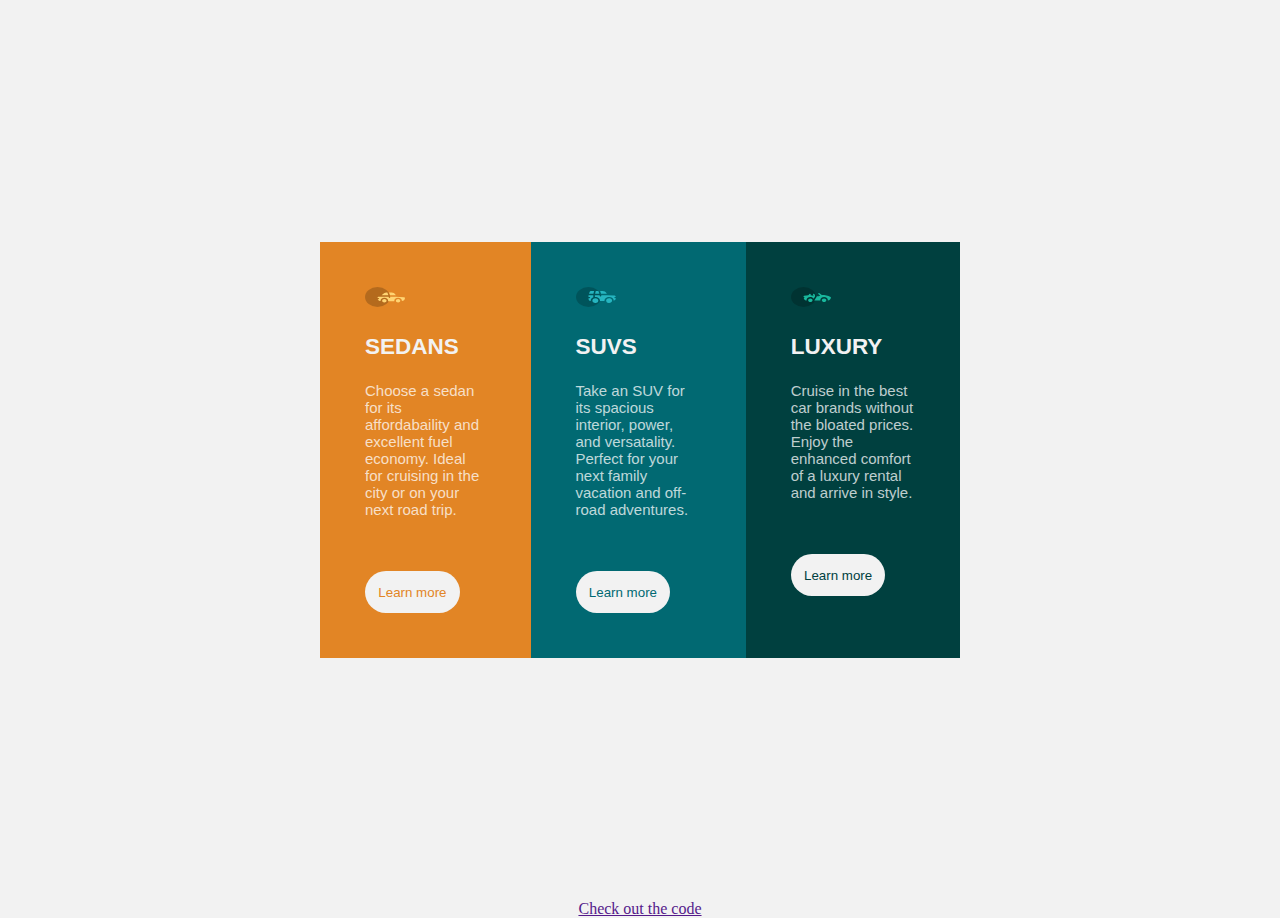
==== index.html @ 38903d02 "first push of flex and grid project in zuri to github" ====
<!DOCTYPE html>
<html lang="en">
  <head>
    <meta charset="UTF-8" />
    <meta http-equiv="X-UA-Compatible" content="IE=edge" />
    <meta name="viewport" content="width=device-width, initial-scale=1.0" />
    <title>Flexbox_layout</title>
    <link rel="stylesheet" href="style.css" />
    <link
      href="https://fonts.google.com/specimen/Lexend+Deca"
      rel="stylesheet"
    />
    <link
      href="https://fonts.google.com/specimen/Big+Shoulders+Display"
      rel="stylesheet"
    />
  </head>
  <body>
    <main>
      <div class="top">
        <div class="item1">
          <img
            src="images/icon-sedans.svg"
            alt="sedans"
            width="40px"
            height="20px"
          />
          <h2>SEDANS</h2>
          <p>
            Choose a sedan for its affordabaility and excellent fuel economy.
            Ideal for cruising in the city or on your next road trip.
          </p>
          <button>Learn more</button>
        </div>
        <div class="item2">
          <img
            src="images/icon-suvs.svg"
            alt="suvs"
            width="40px"
            height="20px"
          />
          <h2>SUVS</h2>
          <p>
            Take an SUV for its spacious interior, power, and versatality.
            Perfect for your next family vacation and off-road adventures.
          </p>
          <button>Learn more</button>
        </div>
        <div class="item3">
          <img
            src="images/icon-luxury.svg"
            alt="luxury"
            width="40px"
            height="20px"
          />
          <h2>LUXURY</h2>
          <p>
            Cruise in the best car brands without the bloated prices. Enjoy the
            enhanced comfort of a luxury rental and arrive in style.
          </p>
          <button>Learn more</button>
        </div>
      </div>
    </main>
    <div>
      <a href="" id="link">Check out the code</a>
    </div>
  </body>
</html>
---- style.css ----
/* @font-face {
  font-family: Lexend Deca;
  src: url(<https://fonts.google.com/specimen/Lexend+Deca>);
}
@font-face {
  font-family: Big Shoulders Display;
  src: url(https://fonts.google.com/specimen/Big+Shoulders+Display);
} */
* {
  margin: 0;
  padding: 0;
  box-sizing: border-box;
}
body {
  background-color: hsl(0, 0%, 95%);
}
main {
  width: 50%;
  margin: 0 auto;
  display: flex;
  justify-content: center;
  align-items: center;
  height: 100vh;
  color: white;
  font-size: 15px;
}
p {
  color: hsla(0, 0%, 100%, 0.75);
  font-weight: 400;
  font-family: "Lexend Deca", sans-serif;
  font-size: 15px;
}
.top {
  display: flex;
}
.item1 {
  background-color: rgb(226, 133, 37);
  padding: 3em;
}
.item2 {
  background-color: rgb(1, 105, 114);
  padding: 3em;
}
.item3 {
  background-color: rgb(0, 64, 63);
  padding: 3em;
}
h2 {
  padding-top: 1em;
  padding-bottom: 1em;
  color: hsl(0, 0%, 95%);
  font-family: "Big Shoulders Display", sans-serif;
  font-weight: 700;
}
button {
  margin-top: 4em;
  background-color: hsl(0, 0%, 95%);
  border: none;
  padding: 1em;
  border-radius: 27px;
}
.item1 button {
  color: rgb(226, 133, 37);
}
.item2 button {
  color: rgb(1, 105, 114);
}
.item3 button {
  color: rgb(0, 64, 63);
}
button:hover {
  background-color: transparent;
  cursor: pointer;
  border: 1px solid white;
  color: white;
}
#link {
  text-align: center;
  display: block;
}
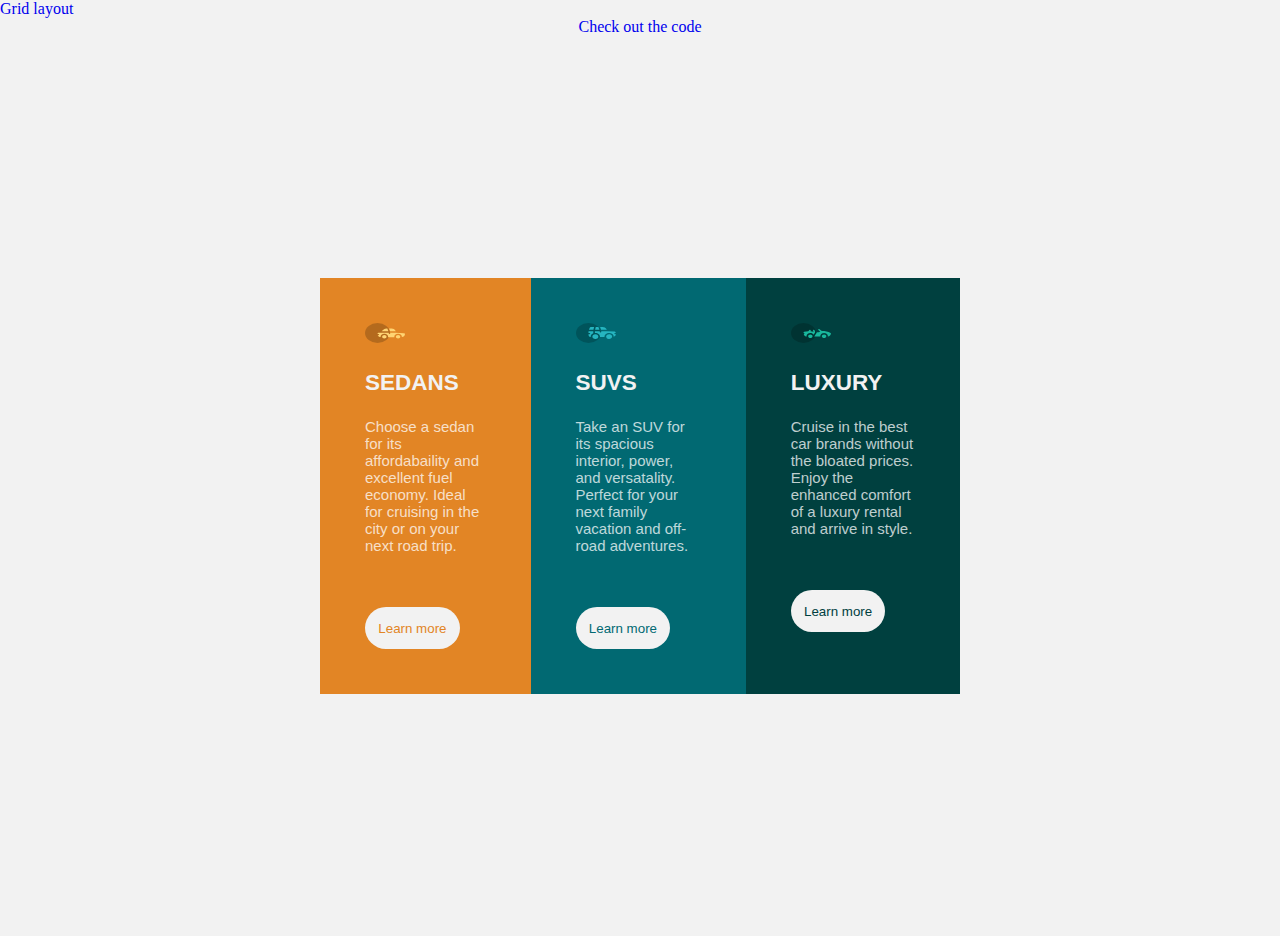
==== commit 241d737d: "added github link to website and also linked the two pages" ====
--- a/index.html
+++ b/index.html
@@ -16,6 +16,10 @@
     />
   </head>
   <body>
+    <div>
+    <a href="grid.html">Grid layout</a>
+    <a href="https://github.com/mary-cynthia3/zuri_flex_-_grid" id="link">Check out the code</a>
+  </div>
     <main>
       <div class="top">
         <div class="item1">
@@ -62,8 +66,5 @@
         </div>
       </div>
     </main>
-    <div>
-      <a href="" id="link">Check out the code</a>
-    </div>
   </body>
 </html>
--- a/style.css
+++ b/style.css
@@ -78,3 +78,6 @@
   text-align: center;
   display: block;
 }
+a{
+  text-decoration: none;
+}